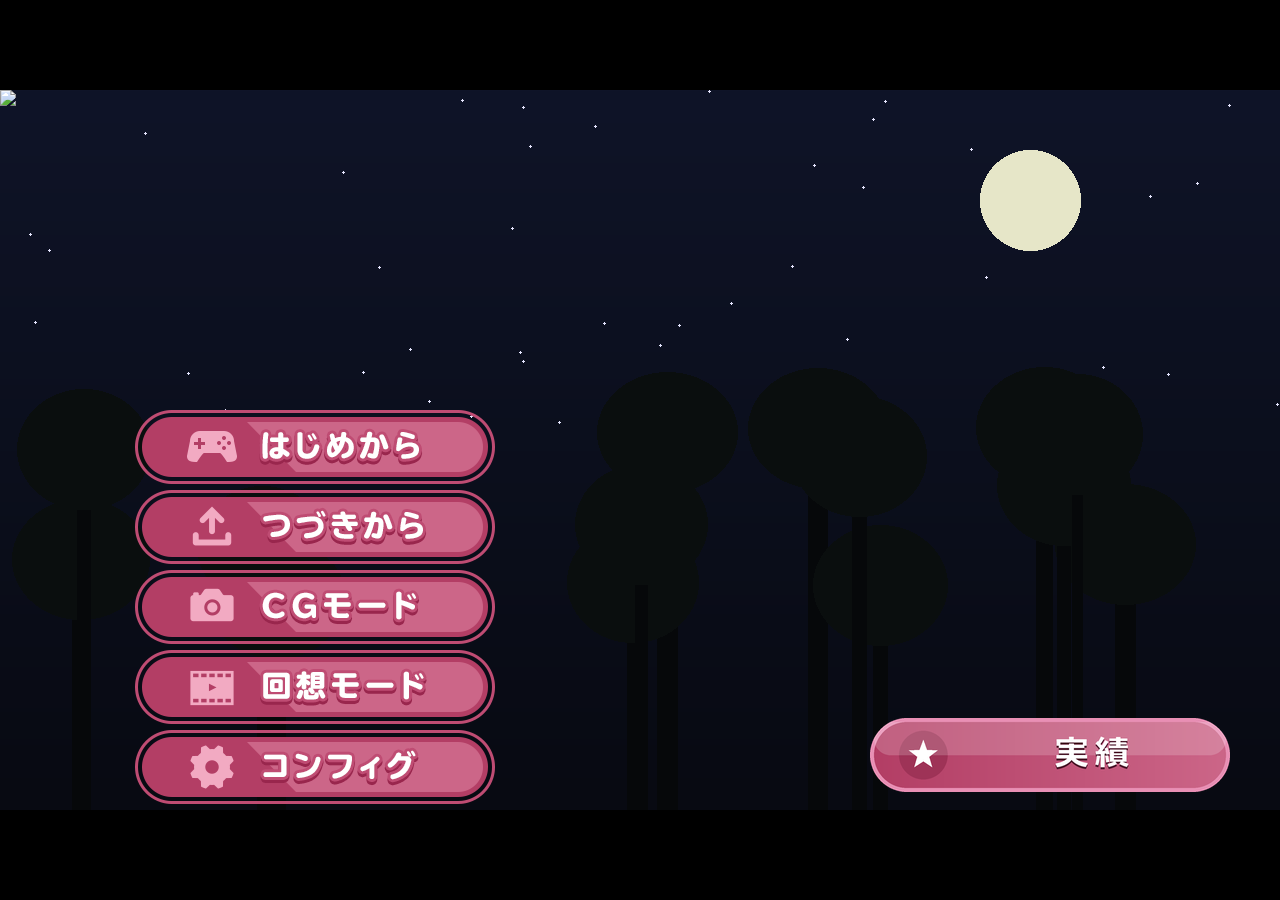
==== index.html @ 936637b5 "first commit" ====
<!DOCTYPE html>
<html>
    <head>
        <title>Loading TyranoScript</title>

        <meta http-equiv="Content-Type" content="text/html; charset=utf-8" />
        <meta name="viewport" content="width=device-width,initial-scale=1,user-scalable=no" />
        <meta name="robots" content="noindex,nofollow" />

        <link href="./tyrano/tyrano.css" rel="stylesheet" />
        <link href="./tyrano/libs/jquery-ui/jquery-ui.css" rel="stylesheet" />

        <!-- 独自スキン（ダークブルー・グラスモーフィズムUI。tyrano.cssの後に読み込んで上書き） -->
        <link href="./data/system/custom_skin.css" rel="stylesheet" />

        <!-- jQuery -->
        <script src="./tyrano/libs/jquery-3.6.0.min.js"></script>
        <script>
            try {
                window.jQuery = window.$ = require("./tyrano/libs/jquery-3.6.0.min.js");
            } catch (e) {}
            
            try{
                
                if(window.studio_api){
                    //Win Macなど パッケージング時 
                    window.studio_api = window.studio_api;
                    window.process = window.studio_api.ipcRenderer.sendSync("getProcess");
                }else if (window.opener.window.studio_api) {
                    //プレビューのとき
                    window.studio_api = window.opener.window.studio_api;
                    window.process = window.opener.window.studio_api.ipcRenderer.sendSync("getProcess");
                }
                
            }catch(e){
            
            }

        </script>

        <!-- jQuery Plugins -->
        <script src="./tyrano/libs/jquery-migrate-1.4.1.js"></script>
        <script src="./tyrano/libs/jquery-ui/jquery-ui.min.js"></script>
        <script src="./tyrano/libs/jquery.a3d.js"></script>
        <script src="./tyrano/libs/jsrender.min.js"></script>

        <!-- 廃止予定 alertify.js -->
        <link href="./tyrano/libs/alertify/alertify.core.css" rel="stylesheet" />
        <link href="./tyrano/libs/alertify/alertify.default.css" rel="stylesheet" />
        <script src="./tyrano/libs/alertify/alertify.min.js"></script>

        <!-- remodal -->
        <link href="./tyrano/libs/remodal/remodal.css" rel="stylesheet" />
        <link href="./tyrano/libs/remodal/remodal-default-theme.css" rel="stylesheet" />
        <script src="./tyrano/libs/remodal/remodal.js"></script>

        <!-- html2canvas -->
        <script src="./tyrano/libs/html2canvas.js"></script>

        <!-- KeyConfig.js -->
        <script src="./data/system/KeyConfig.js"></script>

        <!-- tyrano -->
        <script src="./tyrano/lang.js"></script>
        <script src="./tyrano/libs.js"></script>
        <script src="./tyrano/tyrano.js"></script>
        <script src="./tyrano/tyrano.base.js"></script>
        <script src="./tyrano/plugins/kag/kag.js"></script>
        <script src="./tyrano/plugins/kag/kag.event.js"></script>
        <script src="./tyrano/plugins/kag/kag.key_mouse.js"></script>
        <script src="./tyrano/plugins/kag/kag.layer.js"></script>
        <script src="./tyrano/plugins/kag/kag.menu.js"></script>
        <script src="./tyrano/plugins/kag/kag.parser.js"></script>
        <script src="./tyrano/plugins/kag/kag.rider.js"></script>
        <script src="./tyrano/plugins/kag/kag.studio_v6.js"></script>
        <script src="./tyrano/plugins/kag/kag.tag_audio.js"></script>
        <script src="./tyrano/plugins/kag/kag.tag_camera.js"></script>
        <script src="./tyrano/plugins/kag/kag.tag_ext.js"></script>
        <script src="./tyrano/plugins/kag/kag.tag_system.js"></script>
        <script src="./tyrano/plugins/kag/kag.tag_vchat.js"></script>
        <script src="./tyrano/plugins/kag/kag.tag_ar.js"></script>
        <script src="./tyrano/plugins/kag/kag.tag_three.js"></script>
        <script src="./tyrano/plugins/kag/kag.tag.js"></script>

        <!-- Others -->
        <link href="./tyrano/libs/textillate/assets/animate.css" rel="stylesheet" />
        <script src="./tyrano/libs/textillate/assets/jquery.lettering.js"></script>
        <script src="./tyrano/libs/textillate/jquery.textillate.js"></script>
        <script src="./tyrano/libs/jquery.touchSwipe.min.js"></script>
        <script src="./tyrano/libs/howler.js"></script>
        <script src="./tyrano/libs/jsQR.js"></script>
        <script src="./tyrano/libs/anime.min.js"></script>
        <script src="./tyrano/libs/lz-string.min.js"></script>

    </head>

    <body onselectstart="return false" onContextmenu="return false" ontouchmove="event.preventDefault()">
        <div id="tyrano_base" class="tyrano_base" style="overflow: hidden" unselectable="on" ondragstart="return false"></div>
        <div id="vchat_base" class="vchat_base" style="overflow: hidden" unselectable="on" ondragstart="return false"></div>

        <!--  First シナリオファイルに外部ファイルを利用したい場合は、こちらにシナリオファイルのURLを指定できます-->
        <!--
        <input type="hidden" id="first_scenario_file" value="http://test.com/tyrano/data/scenario/first.ks">
        -->

        <!-- コンフィグ調整をindex.htmlでもできる -->
        <!--
        <input type="hidden" tyrano="config" key="vchat" value="true" />
        <input type="hidden" tyrano="config" key="vchatMenuVisible" value="true" />
        -->

        <!-- モーダル用 -->
        <div class="remodal-bg"></div>
        <div
            class="remodal"
            data-remodal-id="modal"
            data-remodal-options="hashTracking:false,closeOnEscape:false,closeOnOutsideClick:false"
        >
            <h1 class="remodal_title"></h1>
            <p class="remodal_txt"></p>
            <br />
            <button data-remodal-action="cancel" id="remodal-cancel" class="remodal-cancel">Cancel</button>
            <button data-remodal-action="confirm" id="remodal-confirm" class="remodal-confirm">OK</button>
        </div>
        
        
        
        
    </body>
</html>
---- tyrano/tyrano.css ----
@import url("./css/reset.css");
@import url("./css/font.css");
@import url("./css/animate.css");
@import url("./css/glink.css");

/* レイヤ
--------------------------------------*/

html {
    touch-action: none;
    user-select: none;
}

body {
    background-color: black;
    -webkit-tap-highlight-color: transparent;
    overflow: hidden;
    touch-action: manipulation;
}

.tyrano_base {
    -moz-user-select: none;
    -webkit-user-select: none;
    -khtml-user-select: none;
    user-select: none;

    -webkit-text-size-adjust: none;

    /*Mac safari でtyrano_base の overfllow:hiddenが効かない対策*/
    -webkit-transform: translateZ(0);
    -webkit-mask-image: -webkit-radial-gradient(circle, white 100%, black 100%);

    top: 0;
    left: 0;
    right: 0;
    bottom: 0;
    margin: auto;
}

.layer {
    background-size: 100% 100%;
}

/* イベントレイヤ(ここをクリックしてゲームを進める) */
.layer_event_click {
    -webkit-tap-highlight-color: rgba(0, 0, 0, 0);
    background-color: rgba(0, 0, 0, 0);
}

/* 画面パーツ
--------------------------------------*/

/* メニューを開くボタン */
.button_menu {
    position: absolute;
    z-index: 99999;
    top: 20px;
    cursor: pointer;
}

/* クリック待ちグリフ */
.img_next {
    padding-left: 3px;
}

.chara_part_container {
    /* スタックコンテキストを生成 */
    transform: translateZ(0);
}

.plus_lighter_container img {
    mix-blend-mode: plus-lighter;
}

.tyrano_chara .chara_img {
    position: absolute;
}

/* [edit]タグで出す<input>要素 */
/*
.text_box {
}
*/

/*ダイアログボックス*/
#alertify {
    z-index: 9999999;
}

/* 汎用クラス
--------------------------------------*/

/* 左右反転 */
.reflect {
    -webkit-transform: scaleX(-1);
    -moz-transform: scaleX(-1);
    -ms-transform: scaleX(-1);
    -o-transform: scaleX(-1);
    transform: scaleX(-1);
    filter: FlipH;
}

/* 透明化 */
.hidden {
    visibility: hidden !important;
    opacity: 0 !important;
}

/* 新しいスタックコンテキストを作成 */
.z-0 {
    -webkit-transform: translateZ(0);
    transform: translateZ(0);
}

/* [filter] で付与, [free_filter] で除去 */
/*
.tyrano_filter_effect {
    -webkit-transform: translateZ(0);
    transform: translateZ(0);
}
*/

/* 縦書き
--------------------------------------*/

.vertical_text {
    font-family: "@ＭＳ 明朝";
    writing-mode: tb-rl;
    writing-mode: vertical-rl;
    -webkit-writing-mode: vertical-rl;
    float: right;
    height: 100%;
}

/* メニュー
--------------------------------------*/

.layer_menu {
    display: none;
    font-size: 1.3em;
    font-weight: bold;
    position: absolute;
    width: 100%;
    height: 100%;
}

.menu_item {
    position: relative;
    margin-top: 2%;
    text-align: center;
}

.menu_item img {
    cursor: pointer;
}

/* スクロールボタン */
.button_smart {
    cursor: pointer;
    position: absolute;
}

/* ラベル */
.img_label {
    position: absolute;
    left: 0px;
    top: 0px;
}

/* 背景 */
.img_bg_base {
    z-index: -1;
    left: 0;
    top: 0;
    width: 100%;
    height: 100%;
    position: absolute;
}

/* バックログ画面
--------------------------------------*/

.log_body {
    width: 1000px;
    height: 450px;
    margin: 50px 0 0 0;
    padding: 20px;
    border: 1px solid #798993;
    border-radius: 0;
    color: #798993;
    background: rgba(251, 250, 249, 0.5);
    font-weight: normal;
    text-align: left;
    line-height: 1.6em;
    overflow-y: scroll;
    -webkit-overflow-scrolling: touch;
    -webkit-transform: translateZ(0);
    transform: translateZ(0);
}

/* スクロールバー */
.log_body::-webkit-scrollbar {
    width: 12px;
}

.log_body::-webkit-scrollbar-thumb {
    border-radius: 0;
    background: #0f60ea;
}

.log_body::-webkit-scrollbar-track {
    background: none;
}

.display_menu .button:first-child {
    margin-top: 0;
}

.display_menu {
    overflow: visible;
    padding: 0;
    z-index: 10000;
    width: 100%;
    height: 100%;
    position: absolute;
    display: block;
}

/* セーブ・ロード画面
--------------------------------------*/

/* セーブデータリスト全体 */
.area_save_list {
    display: block;
    width: 1100px;
    height: 520px;
    margin: 30px 0 0 0;
    overflow-y: scroll;
    -webkit-overflow-scrolling: touch;
    -webkit-transform: translateZ(0);
    transform: translateZ(0);
}

/* スクロールバー */
.area_save_list::-webkit-scrollbar {
    width: 12px;
}

.area_save_list::-webkit-scrollbar-thumb {
    border-radius: 0;
    background: #0f60ea;
}

.area_save_list::-webkit-scrollbar-track {
    border-radius: 0;
    background: rgba(255, 255, 255, 0.5);
}

/* セーブデータリスト全体 */
.save_list {
    display: table;
    table-layout: fixed;
    width: 1010px;
    height: 120px;
    margin: 0;
    padding: 0;
    font-size: 18px;
    font-weight: normal;
    border: none;
    border-collapse: separate;
    border-spacing: 0 10px;
    box-sizing: border-box;
}

/* セーブデータ */
.save_list_item {
    display: table-row;
    width: 1000px;
    height: 120px;
    margin: 0;
    padding: 0;
    border: none;
    cursor: pointer;
}

.save_list_item:hover {
    background-color: rgba(153, 219, 255, 0.5);
}

/* セーブデータのサムネイル */
.save_list_item_thumb {
    display: table-cell;
    width: 190px;
    height: 120px;
    margin: 0;
    padding: 0;
    background-color: rgba(255, 255, 255, 0.3);
    background-image: url("images/system/saveslot.png");
    background-repeat: repeat-y;
    background-position: left top;
    box-sizing: border-box;
}

/* セーブデータのサムネイル画像 */
.save_list_item_thumb img {
    width: 160px;
    height: 90px;
    margin: 15px 3px 0 0;
    padding: 0;
    border-radius: 0;
}

/* セーブデータのテキスト */
.save_list_item_area {
    display: table-cell;
    width: 810px;
    height: 120px;
    padding: 15px 10px 0 0;
    border: none;
    border-radius: 0;
    background-color: rgba(255, 255, 255, 0.3);
    background-image: url("images/system/saveslot.png");
    background-repeat: repeat-y;
    background-position: right top;
    text-align: left;
    vertical-align: top;
    box-sizing: border-box;
}

/* セーブデータの日付 */
.save_list_item_date {
    display: block;
    margin: 0;
    padding: 0 0 0 20px;
    line-height: 1;
    color: #02abe6;
    font-weight: bold;
    box-sizing: border-box;
}

/* セーブデータのテキスト */
.save_list_item_text {
    display: block;
    height: 70px;
    margin: 0;
    padding: 5px 0 0 20px;
    line-height: 1.3;
    color: #666;
    overflow: hidden;
    box-sizing: border-box;
}

/* VChat
--------------------------------------*/

/* 全体のスタイル */
.vchat {
    margin-top: 25px;
}

/* 名前欄 */
.vchat-name {
    margin-top: 20px;
    font-family: Quicksand, 游ゴシック体, "Yu Gothic", YuGothic, "ヒラギノ角ゴシック Pro", "Hiragino Kaku Gothic Pro", メイリオ, Meiryo,
        Osaka, "ＭＳ Ｐゴシック", "MS PGothic", sans-serif;
}

/* 吹き出し */
.vchat_base {
    width: 100%;
    height: 100px;
    background-color: red;
    position: relative;
    display: none;
    overflow: scroll;
}

/* 吹き出しテキスト */
.vchat-text {
    -webkit-text-size-adjust: none;
    position: relative;
    margin-left: 10px;
    padding: 10px;
    border-radius: 10px;
    margin-right: 12%;
    box-shadow: 0px 3px 3px -3px rgba(0, 0, 0, 0.6);
    -webkit-box-shadow: 0px 3px 3px -3px rgba(0, 0, 0, 0.6);
    -moz-box-shadow: 0px 3px 3px -3px rgba(0, 0, 0, 0.6);
    font-size: "xx-large";

    word-break: keep-all;
    line-break: strict;
    word-wrap: break-word;
    overflow-wrap: break-word;
    -webkit-touch-callout: none;
    -webkit-user-select: none;
    user-select: none;
    font-family: Quicksand, 游ゴシック体, "Yu Gothic", YuGothic, "ヒラギノ角ゴシック Pro", "Hiragino Kaku Gothic Pro", メイリオ, Meiryo,
        Osaka, "ＭＳ Ｐゴシック", "MS PGothic", sans-serif;
    /*float: left;*/
}

.ribbon20-wrapper {
    display: block;
    position: relative;
    margin: 0 auto;
    padding: 20px 0;
    width: 300px;
    background: #f1f1f1;
}

.ribbon20 {
    display: inline-block;
    position: absolute;
    left: 0;
    top: 5px;
    box-sizing: border-box;
    padding: 0 12px;
    margin: 0;
    height: 24px;
    line-height: 24px;
    font-size: 14px;
    letter-spacing: 0.1em;
    color: white;
    background: #70c7ff;
    box-shadow: 0 2px 2px rgba(0, 0, 0, 0.12);
}

.ribbon20:before {
    position: absolute;
    content: "";
    top: 0;
    left: -7px;
    border: none;
    height: 24px;
    width: 7px;
    background: inherit;
    border-radius: 5px 0 0 5px;
}

/* 回り込み解除 */
.vchat:after,
.vchat:before {
    clear: both;
    content: "";
    display: block;
}

/* カギカッコフロート
--------------------------------------*/

.message_inner > p > span {
    position: relative;
}

/* text-stroke による縁取り
--------------------------------------*/

/* ★縁取りテキスト1文字を構成する要素ツリー
/* span.char.text-stroke
/*   span.dummy あ  … ダミー。透明。absolute。レンダリング領域を広げる役割。
/*   span.stroke あ … 縁取り。absolute。複数個でありうる。
/*   span.text あ   … テキスト本体。absolute。
/*   span.dummy あ  … ダミー。透明。relative。縁取りとテキスト本体が absolute なせいで widht, height を構成しないので
/*                    かわりにこれで width, height を構成する。*/
p .char.text-stroke {
    opacity: 1;
    display: inline-block;
    position: relative;
    z-index: auto;
    /* z-index に auto でも 0 でもない値がセットされている場合は
    /* 新しいスタックコンテキストが作成されるため、重なり順の違いが出る仕様がある
    /* ここに z-index: 10; を指定すると縁取り部分がひとつ前の文字にかぶさるようになる
    /* http://honttoni.blog74.fc2.com/blog-entry-340.html */
    /*
    z-index: 10;
    /**/
}

p .char.text-stroke.visible .entity {
    opacity: 1;
}

p .char.text-stroke span {
    margin: 0;
    padding: 0;
    position: absolute;
    display: inline-block;
    opacity: 0;
}

p .char.text-stroke .stroke {
    z-index: 100;
    transform: translateZ(0);
}

p .char.text-stroke .fill {
    z-index: 1000;
    transform: translateZ(0);
    height: 100%;
}

/* text-shadow による個別縁取り
--------------------------------------*/

/* ★縁取りテキスト1文字を構成する要素ツリー
/* span.char.text-shadow
/*   span.stroke あ … 縁取り。absolute。複数個でありうる。
/*   span.text あ   … テキスト本体。absolute。
/*   span.dummy あ  … ダミー。透明。relative。縁取りとテキスト本体が absolute なせいで widht, height を構成しないので
/*                    かわりにこれで width, height を構成する。*/
p .char.text-shadow {
    opacity: 1;
    display: inline-block;
    position: relative;
    z-index: auto;
}

p .char.text-shadow.visible .entity {
    opacity: 1;
}

p .char.text-shadow span {
    margin: 0;
    padding: 0;
    position: absolute;
    display: inline-block;
    opacity: 0;
}

p .char.text-shadow .stroke {
    z-index: auto;
    transform: translateZ(0);
}

p .char.text-shadow .fill {
    z-index: 1000;
    transform: translateZ(0);
    height: 100%;
}

/* クリック待ちグリフのカスタマイズ
--------------------------------------*/

div.img_next {
    padding: 0;
    margin-left: 3px;
    display: inline-block;
    vertical-align: baseline;
}

/*------ 図形 ------*/

/* 三角 */
.img_next_v_triangle {
    width: 20px;
    height: 20px;
    display: inline-block;
    background: white;
    clip-path: polygon(0 20%, 100% 20%, 50% 100%);
}
.img_next_triangle {
    width: 20px;
    height: 20px;
    display: inline-block;
    background: white;
    clip-path: polygon(50% 20%, 100% 100%, 0% 100%);
}

/* 丸 */
.img_next_circle {
    width: 15px;
    height: 15px;
    border-radius: 50%;
    display: inline-block;
    background: white;
    background: rgb(206, 231, 245);
}

/* 四角 */
.img_next_rectangle {
    width: 20px;
    height: 20px;
    display: inline-block;
    background: white;
}

/* ひし型 */
.img_next_diamond {
    width: 20px;
    height: 20px;
    display: inline-block;
    background: white;
    clip-path: polygon(50% 0%, 100% 50%, 50% 100%, 0% 50%);
}

/* 星 */
.img_next_star {
    width: 20px;
    height: 20px;
    display: inline-block;
    background: white;
    clip-path: polygon(50% 5%, 61% 40%, 98% 40%, 68% 62%, 79% 96%, 50% 75%, 21% 96%, 32% 62%, 2% 40%, 39% 40%);
}

/*------ アニメーション設定 ------*/

/* 瞬間的な点滅 */
.img_next_flash_momentary {
    animation-name: img_next_flash_momentary;
    animation-delay: 1000ms;
    animation-duration: 1800ms;
    animation-iteration-count: infinite;
    animation-timing-function: steps(1);
    opacity: 0;
}

@keyframes img_next_flash_momentary {
    from {
        opacity: 1;
    }
    50% {
        opacity: 0;
    }
}

/* 滑らかな点滅 */
.img_next_flash {
    animation-name: img_next_flash;
    animation-duration: 1800ms;
    animation-iteration-count: infinite;
    animation-timing-function: linear;
    opacity: 0;
}

@keyframes img_next_flash {
    from {
        opacity: 0;
    }
    50% {
        opacity: 1;
    }
    to {
        opacity: 0;
    }
}

/* 回転 */
.img_next_rotate_bounce {
    animation-name: img_next_rotate_bounce;
    animation-duration: 3200ms;
    animation-iteration-count: infinite;
    animation-timing-function: linear;
}

@keyframes img_next_rotate_bounce {
    from {
        transform: translateY(0px) rotateZ(0deg) scale(1);
    }
    12.5% {
        transform: translateY(-4px) rotateZ(45deg) scale(0.8);
    }
    25% {
        transform: translateY(0px) rotateZ(90deg) scale(1);
    }
    37.5% {
        transform: translateY(-4px) rotateZ(135deg) scale(0.8);
    }
    50% {
        transform: translateY(0px) rotateZ(180deg) scale(1);
    }
    62.5% {
        transform: translateY(-4px) rotateZ(225deg) scale(0.8);
    }
    75% {
        transform: translateY(0px) rotateZ(270deg) scale(1);
    }
    87.5% {
        transform: translateY(-4px) rotateZ(315deg) scale(0.8);
    }
    to {
        transform: translateY(0px) rotateZ(360deg) scale(1);
    }
}

/* Y軸を中心にスピン */
.img_next_spin_y {
    animation-name: img_next_spin_y;
    animation-duration: 3200ms;
    animation-iteration-count: infinite;
    animation-timing-function: linear;
}

@keyframes img_next_spin_y {
    from {
        transform: rotateY(0deg);
    }
    50% {
        transform: rotateY(180deg);
    }
    to {
        transform: rotateY(360deg);
    }
}

/* Y軸を中心にスピン */
.img_next_spin_x {
    animation-name: img_next_spin_x;
    animation-duration: 3200ms;
    animation-iteration-count: infinite;
    animation-timing-function: linear;
}

@keyframes img_next_spin_x {
    from {
        transform: rotateX(0deg);
    }
    50% {
        transform: rotateX(180deg);
    }
    to {
        transform: rotateX(360deg);
    }
}

/* Z軸を中心にスピン */
.img_next_spin_z {
    animation-name: img_next_spin_z;
    animation-duration: 3200ms;
    animation-iteration-count: infinite;
    animation-timing-function: linear;
}

@keyframes img_next_spin_z {
    from {
        transform: rotateZ(0deg);
    }
    50% {
        transform: rotateZ(180deg);
    }
    to {
        transform: rotateZ(360deg);
    }
}

/* シンプルなバウンド */
.img_next_bounce {
    animation-name: img_next_bounce;
    animation-duration: 500ms;
    animation-iteration-count: infinite;
    animation-timing-function: cubic-bezier(0, 0, 0.4, 1);
    animation-direction: alternate;
}

@keyframes img_next_bounce {
    from {
        transform: translateY(0px);
    }
    100% {
        transform: translateY(-12px);
    }
}

/* たわむバウンド */
.img_next_soft_bounce {
    animation-name: img_next_soft_bounce;
    animation-duration: 500ms;
    animation-iteration-count: infinite;
    animation-timing-function: cubic-bezier(0, 0, 0.4, 1);
    animation-direction: alternate;
}

@keyframes img_next_soft_bounce {
    from {
        transform: translateY(0px) scaleY(0.8) scaleX(1.2);
    }
    25% {
        transform: translateY(-2px) scaleY(1) scaleX(1);
    }
    100% {
        transform: translateY(-12px);
    }
}

/* 拡縮 */
.img_next_zoom {
    animation-name: img_next_zoom;
    animation-duration: 500ms;
    animation-iteration-count: infinite;
    animation-timing-function: linear;
    animation-direction: alternate;
}

@keyframes img_next_zoom {
    from {
        transform: scale(1);
    }
    100% {
        transform: scale(1.2);
    }
}

/* クリックエフェクト
--------------------------------------*/

.tyrano_click_effect {
    display: none;
    position: absolute;
    left: 0;
    top: 0;
    width: 100px;
    height: 100px;
    border-radius: 50%;
    background-color: white;
    animation-name: tyrano_click_effect;
    animation-duration: 300ms;
    animation-iteration-count: 1;
    animation-timing-function: linear;
    animation-fill-mode: forwards;
    transform-origin: center center;
    transform: translate(-50%, -50%) scale(1);
    pointer-events: none;
    mix-blend-mode: overlay;
}

@keyframes tyrano_click_effect {
    from {
        transform: translate(-50%, -50%) scale(1);
    }
    100% {
        transform: translate(-50%, -50%) scale(1.2);
        opacity: 0;
    }
}

/* フォーカス
--------------------------------------*/

/* デフォルトのフォーカススタイルはオフにしておく
 * (ただのマウスダウンでフォーカスが一瞬当たったケースでアウトラインが出ないように) */
[data-event-tag="button"]:focus,
[data-event-tag="link"]:focus,
[data-event-tag="glink"]:focus {
    outline: none;
}

/* キーボードによってフォーカスが当たったとき */
:focus.focus {
    outline-offset: 0px;
    outline-style: none;
    outline-width: 0px;
    outline-color: transparent;
}

/* 仮想マウスカーソル
--------------------------------------*/

/* 仮想マウスカーソル */
#vmouse {
    margin-left: 0px;
    margin-top: 0px;
    transform-origin: left top;
    position: fixed;
    display: block;
    left: 0;
    top: 0;
    z-index: 9999999999;
    pointer-events: none;
    background-repeat: no-repeat;
    background-position: left top;
    transition: transform 50ms linear, opacity 100ms linear;
    opacity: 0;
    user-select: none;
}

/* 仮想マウスカーソルが表示されているとき
 * 本当のマウスカーソルは非表示にする */
html.vmouse-displayed,
html.vmouse-displayed * {
    cursor: none !important;
}

/* remodal のカスタマイズ
--------------------------------------*/

/* ボタン */
#remodal-confirm,
#remodal-cancel {
    cursor: pointer;
    -moz-user-select: none;
    user-select: none;
    -webkit-user-drag: none;
    margin: 0 2px;
}

/* ボタン(画像) */
img#remodal-confirm,
img#remodal-cancel {
    display: inline-block;
}

/* メッセージボックス */
/*
[data-remodal-id="modal"] {
}
*/

/* 背景となるアウター要素 */
.remodal-wrapper .remodal-base,
.remodal-wrapper .remodal-base .remodal-image,
.remodal-wrapper .remodal-boxbase {
    display: block;
    position: fixed;
    top: 0;
    left: 0;
    width: 100%;
    height: 100%;
    z-index: -1;
    background-image: none;
    background-color: transparent;
    background-repeat: no-repeat;
    background-size: auto;
    background-position: center;
    opacity: 1;
    pointer-events: none;
}

/* メッセージボックスのテキスト */
.remodal-wrapper .remodal_title,
.remodal-wrapper .remodal_txt {
    pointer-events: auto;
    user-select: auto;
    cursor: auto;
}

/*-- キーフレアニメ --*/
.remodal-is-opening .remodal-base,
.remodal-is-closing .remodal-base {
    -webkit-animation-duration: 0.3s;
    animation-duration: 0.3s;
    -webkit-animation-fill-mode: forwards;
    animation-fill-mode: forwards;
}

.remodal-is-opening .remodal-base {
    -webkit-animation-name: remodal-overlay-opening-keyframes;
    animation-name: remodal-overlay-opening-keyframes;
}

.remodal-is-closing .remodal-base {
    -webkit-animation-name: remodal-overlay-closing-keyframes;
    animation-name: remodal-overlay-closing-keyframes;
}

/* スキップ開始時・終了時などに画面中央に出すエフェクト
--------------------------------------*/

.mode_effect {
    position: absolute;
    top: 0;
    left: 0;
    right: 0;
    bottom: 0;
    margin: auto;
    display: block;
    pointer-events: none;
    justify-content: center;
    align-items: center;
    display: flex;
    transform-origin: center center;
    animation: mode_effect 800ms linear forwards;
    z-index: 9999999999;
}

.mode_effect_default {
    background: rgba(0, 0, 0, 1);
    border-radius: 50%;
    font-size: 10px;
    width: 15em;
    height: 15em;
}

.mode_effect_default.stop > div:first-child,
.mode_effect_default.stop > div:last-child,
.mode_effect_default.auto > div:last-child,
.mode_effect_default.skip > div:first-child,
.mode_effect_default.skip > div:last-child {
    content: "";
    position: absolute;
    top: 0;
    left: 0;
    right: 0;
    bottom: 0;
    margin: auto;
    display: block;
    pointer-events: none;
    background: transparent;
    width: 7em;
    height: 7em;
    box-sizing: border-box;
    border-bottom: 3.5em solid transparent;
    border-left: 3.5em solid white;
    border-right: 3.5em solid transparent;
    border-top: 3.5em solid transparent;
}

.mode_effect_default.skip > div:first-child,
.mode_effect_default.skip > div:last-child {
    transform: translateX(0.6em);
}

.mode_effect_default.skip > div:last-child {
    left: 7em;
}

.mode_effect_default.auto > div:first-child {
    display: none;
}
.mode_effect_default.auto > div:last-child {
    border-bottom: 3.5em solid transparent;
    border-left: 5.7em solid white;
    border-right: 5.7em solid transparent;
    border-top: 3.5em solid transparent;
    left: 5.4em;
}

.mode_effect_default.stop > div:first-child,
.mode_effect_default.stop > div:last-child {
    position: relative;
    left: 0;
    border: none;
    width: 40%;
    height: 40%;
    border-right: 1.8em solid white;
}

.mode_effect_default.stop > div:last-child {
    border-right: none;
    border-left: 1.8em solid white;
}

@keyframes mode_effect {
    from {
        transform: scale(1);
        opacity: 0.4;
    }
    to {
        transform: scale(1.2);
        opacity: 0;
    }
}

/* ローディングの通知を画面端に出す
--------------------------------------*/

.tyrano-loading {
    position: absolute;
    left: 0;
    top: 0;
    display: inline-flex;
    box-sizing: border-box;
    font-size: 25px;
    align-items: center;
    margin: 0.7em;
    pointer-events: none;
    font-weight: bold;
    z-index: 9999999999;
    filter: drop-shadow(0 0 0.2em black);
}

.tyrano-loading .icon {
    box-sizing: border-box;
    width: 1.5em;
    height: 1.5em;
    border-radius: 100%;
    border: 0.2em solid rgba(255, 255, 255, 0.2);
    border-top-color: #fff;
    animation: tyrano-loading-spin 1s infinite linear;
}

.tyrano-loading .message {
    margin-left: 0.7em;
    color: white;
    line-height: 100%;
}

.tyrano-loading .message::after {
    content: " ";
    animation: dot-animation 2s steps(4) infinite;
    animation-duration: inherit;
    position: absolute;
}

@keyframes dot-animation {
    0% {
        content: "";
    }
    25% {
        content: ".";
    }
    50% {
        content: "..";
    }
    75% {
        content: "...";
    }
}

@keyframes tyrano-loading-spin {
    100% {
        transform: rotate(360deg);
    }
}


#three-cursor{
    
    position: fixed;

    /*丸の大きさと色の指定*/
    background: #fff;
    border-radius:10px;
    width: 20px;
    height: 20px;
    margin: -10px 0 0 -10px;/*真ん中にくるようにマイナスマージンで調整*/

    z-index: 2;/*一番手前に来るように*/
    pointer-events: none;/*クリックできなくなるのを防ぐため。noneで対応*/
    opacity: 1;
}
---- data/system/custom_skin.css ----
/*
 * testpro 独自スキン
 * 旧 ts-engine (_old_tenjinya/ts-engine/src/styles.css) の
 * ダークブルー・グラスモーフィズム調UIをTyranoScript側に移植したもの。
 * tyrano/tyrano.css の後に読み込む前提（index.htmlで指定）。
 */

:root {
    --tp-accent: #6aa9ff;
    --tp-panel-bg: linear-gradient(180deg, rgba(10, 14, 22, 0.78), rgba(10, 14, 22, 0.92));
    --tp-panel-border: rgba(120, 160, 220, 0.4);
}

/* メッセージウィンドウ（scene1.ksの message0 レイヤー） */
.message_outer {
    background: var(--tp-panel-bg) !important;
    background-image: none !important;
    border: 1px solid var(--tp-panel-border) !important;
    border-radius: 14px !important;
    box-shadow: 0 4px 24px rgba(0, 0, 0, 0.4);
}

.message_inner {
    color: #fff;
    text-shadow: 0 2px 6px rgba(0, 0, 0, 0.7);
}

/* 選択肢ボタン（[glink]） */
.glink_button {
    background: rgba(20, 30, 48, 0.86) !important;
    border: 1px solid rgba(120, 160, 220, 0.55) !important;
    border-radius: 10px !important;
    color: #fff !important;
    box-shadow: none !important;
    text-shadow: 0 2px 6px rgba(0, 0, 0, 0.7);
    transition: transform 0.12s ease, background 0.12s ease;
}

.glink_button:hover {
    background: rgba(40, 60, 96, 0.95) !important;
    transform: translateY(-2px);
}
---- tyrano/libs/alertify/alertify.core.css ----
.alertify,
.alertify-show,
.alertify-log {
	-webkit-transition: all 500ms cubic-bezier(0.175, 0.885, 0.320, 1.275);
	   -moz-transition: all 500ms cubic-bezier(0.175, 0.885, 0.320, 1.275);
	    -ms-transition: all 500ms cubic-bezier(0.175, 0.885, 0.320, 1.275);
	     -o-transition: all 500ms cubic-bezier(0.175, 0.885, 0.320, 1.275);
	        transition: all 500ms cubic-bezier(0.175, 0.885, 0.320, 1.275); /* easeOutBack */
}
.alertify-hide {
	-webkit-transition: all 250ms cubic-bezier(0.600, -0.280, 0.735, 0.045);
	   -moz-transition: all 250ms cubic-bezier(0.600, -0.280, 0.735, 0.045);
	    -ms-transition: all 250ms cubic-bezier(0.600, -0.280, 0.735, 0.045);
	     -o-transition: all 250ms cubic-bezier(0.600, -0.280, 0.735, 0.045);
	        transition: all 250ms cubic-bezier(0.600, -0.280, 0.735, 0.045); /* easeInBack */
}
.alertify-log-hide {
	-webkit-transition: all 500ms cubic-bezier(0.600, -0.280, 0.735, 0.045);
	   -moz-transition: all 500ms cubic-bezier(0.600, -0.280, 0.735, 0.045);
	    -ms-transition: all 500ms cubic-bezier(0.600, -0.280, 0.735, 0.045);
	     -o-transition: all 500ms cubic-bezier(0.600, -0.280, 0.735, 0.045);
	        transition: all 500ms cubic-bezier(0.600, -0.280, 0.735, 0.045); /* easeInBack */
}
.alertify-cover {
	position: fixed; z-index: 99999;
	top: 0; right: 0; bottom: 0; left: 0;
	background-color:white;
	filter:alpha(opacity=0);
	opacity:0;
}
	.alertify-cover-hidden {
		display: none;
	}
.alertify {
	position: fixed; z-index: 99999;
	top: 50px; left: 50%;
	width: 550px;
	margin-left: -275px;
	opacity: 1;
}
	.alertify-hidden {
		-webkit-transform: translate(0,-150px);
		   -moz-transform: translate(0,-150px);
		    -ms-transform: translate(0,-150px);
		     -o-transform: translate(0,-150px);
		        transform: translate(0,-150px);
		opacity: 0;
		display: none;
	}
	/* overwrite display: none; for everything except IE6-8 */
	:root *> .alertify-hidden {
		display: block;
		visibility: hidden;
	}
.alertify-logs {
	position: fixed;
	z-index: 5000;
	bottom: 10px;
	right: 10px;
	width: 300px;
}
.alertify-logs-hidden {
	display: none;
}
	.alertify-log {
		display: block;
		margin-top: 10px;
		position: relative;
		right: -300px;
		opacity: 0;
	}
	.alertify-log-show {
		right: 0;
		opacity: 1;
	}
	.alertify-log-hide {
		-webkit-transform: translate(300px, 0);
		   -moz-transform: translate(300px, 0);
		    -ms-transform: translate(300px, 0);
		     -o-transform: translate(300px, 0);
		        transform: translate(300px, 0);
		opacity: 0;
	}
	.alertify-dialog {
		padding: 25px;
	}
		.alertify-resetFocus {
			border: 0;
			clip: rect(0 0 0 0);
			height: 1px;
			margin: -1px;
			overflow: hidden;
			padding: 0;
			position: absolute;
			width: 1px;
		}
		.alertify-inner {
			text-align: center;
		}
		.alertify-text {
			margin-bottom: 15px;
			width: 100%;
			-webkit-box-sizing: border-box;
			   -moz-box-sizing: border-box;
			        box-sizing: border-box;
			font-size: 100%;
		}
		.alertify-buttons {
		}
			.alertify-button,
			.alertify-button:hover,
			.alertify-button:active,
			.alertify-button:visited {
				background: none;
				text-decoration: none;
				border: none;
				/* line-height and font-size for input button */
				line-height: 1.5;
				font-size: 100%;
				display: inline-block;
				cursor: pointer;
				margin-left: 5px;
			}

@media only screen and (max-width: 680px) {
	.alertify,
	.alertify-logs {
		width: 90%;
		-webkit-box-sizing: border-box;
		   -moz-box-sizing: border-box;
		        box-sizing: border-box;
	}
	.alertify {
		left: 5%;
		margin: 0;
	}
}
---- tyrano/libs/alertify/alertify.default.css ----
/**
 * Default Look and Feel
 */
.alertify,
.alertify-log {
	font-family: sans-serif;
}
.alertify {
	background: #FFF;
	border: 10px solid #333; /* browsers that don't support rgba */
	border: 10px solid rgba(0,0,0,.7);
	border-radius: 8px;
	box-shadow: 0 3px 3px rgba(0,0,0,.3);
	-webkit-background-clip: padding;     /* Safari 4? Chrome 6? */
	   -moz-background-clip: padding;     /* Firefox 3.6 */
	        background-clip: padding-box; /* Firefox 4, Safari 5, Opera 10, IE 9 */
}
	.alertify-text {
		border: 1px solid #CCC;
		padding: 10px;
		border-radius: 4px;
	}
	.alertify-button {
		border-radius: 4px;
		color: #FFF;
		font-weight: bold;
		padding: 6px 15px;
		text-decoration: none;
		text-shadow: 1px 1px 0 rgba(0,0,0,.5);
		box-shadow: inset 0 1px 0 0 rgba(255,255,255,.5);
		background-image: -webkit-linear-gradient(top, rgba(255,255,255,.3), rgba(255,255,255,0));
		background-image:    -moz-linear-gradient(top, rgba(255,255,255,.3), rgba(255,255,255,0));
		background-image:     -ms-linear-gradient(top, rgba(255,255,255,.3), rgba(255,255,255,0));
		background-image:      -o-linear-gradient(top, rgba(255,255,255,.3), rgba(255,255,255,0));
		background-image:         linear-gradient(top, rgba(255,255,255,.3), rgba(255,255,255,0));
	}
	.alertify-button:hover,
	.alertify-button:focus {
		outline: none;
		background-image: -webkit-linear-gradient(top, rgba(0,0,0,.1), rgba(0,0,0,0));
		background-image:    -moz-linear-gradient(top, rgba(0,0,0,.1), rgba(0,0,0,0));
		background-image:     -ms-linear-gradient(top, rgba(0,0,0,.1), rgba(0,0,0,0));
		background-image:      -o-linear-gradient(top, rgba(0,0,0,.1), rgba(0,0,0,0));
		background-image:         linear-gradient(top, rgba(0,0,0,.1), rgba(0,0,0,0));
	}
	.alertify-button:focus {
		box-shadow: 0 0 15px #2B72D5;
	}
	.alertify-button:active {
		position: relative;
		box-shadow: inset 0 2px 4px rgba(0,0,0,.15), 0 1px 2px rgba(0,0,0,.05);
	}
		.alertify-button-cancel,
		.alertify-button-cancel:hover,
		.alertify-button-cancel:focus {
			background-color: #FE1A00;
			border: 1px solid #D83526;
		}
		.alertify-button-ok,
		.alertify-button-ok:hover,
		.alertify-button-ok:focus {
			background-color: #5CB811;
			border: 1px solid #3B7808;
		}

.alertify-log {
	background: #1F1F1F;
	background: rgba(0,0,0,.9);
	padding: 15px;
	border-radius: 4px;
	color: #FFF;
	text-shadow: -1px -1px 0 rgba(0,0,0,.5);
}
	.alertify-log-error {
		background: #FE1A00;
		background: rgba(254,26,0,.9);
	}
	.alertify-log-success {
		background: #5CB811;
		background: rgba(92,184,17,.9);
	}
---- tyrano/libs/remodal/remodal.css ----
/*
 *  Remodal - v1.1.1
 *  Responsive, lightweight, fast, synchronized with CSS animations, fully customizable modal window plugin with declarative configuration and hash tracking.
 *  http://vodkabears.github.io/remodal/
 *
 *  Made by Ilya Makarov
 *  Under MIT License
 */

/* ==========================================================================
   Remodal's necessary styles
   ========================================================================== */

/* Hide scroll bar */

html.remodal-is-locked {

/* overflow: hidden; */

  -ms-touch-action: none;
  touch-action: none;
}

/* Anti FOUC */

.remodal,
[data-remodal-id] {
  display: none;
}

/* Necessary styles of the overlay */

.remodal-overlay {
  position: fixed;
  z-index: 9999999;
  top: -5000px;
  right: -5000px;
  bottom: -5000px;
  left: -5000px;

  display: none;
}

/* Necessary styles of the wrapper */

.remodal-wrapper {
  position: fixed;
  z-index: 100000000;
  top: 0;
  right: 0;
  bottom: 0;
  left: 0;

  display: none;
  overflow: auto;

  text-align: center;

  -webkit-overflow-scrolling: touch;
}

.remodal-wrapper:after {
  display: inline-block;

  height: 100%;
  margin-left: -0.05em;

  content: "";
}

/* Fix iPad, iPhone glitches */

.remodal-overlay,
.remodal-wrapper {
  -webkit-backface-visibility: hidden;
  backface-visibility: hidden;
}

/* Necessary styles of the modal dialog */

.remodal {
  position: relative;

  outline: none;

  -webkit-text-size-adjust: 100%;
  -ms-text-size-adjust: 100%;
  text-size-adjust: 100%;
}

.remodal-is-initialized {
  /* Disable Anti-FOUC */
  display: inline-block;
}
---- tyrano/libs/remodal/remodal-default-theme.css ----
/*
 *  Remodal - v1.1.1
 *  Responsive, lightweight, fast, synchronized with CSS animations, fully customizable modal window plugin with declarative configuration and hash tracking.
 *  http://vodkabears.github.io/remodal/
 *
 *  Made by Ilya Makarov
 *  Under MIT License
 */

/* ==========================================================================
   Remodal's default mobile first theme
   ========================================================================== */

/* Default theme styles for the background */

.remodal-bg.remodal-is-opening,
.remodal-bg.remodal-is-opened {
  -webkit-filter: blur(3px);
  filter: blur(3px);
}

/* Default theme styles of the overlay */

.remodal-overlay {
  background: rgba(43, 46, 56, 0.9);
}

.remodal-overlay.remodal-is-opening,
.remodal-overlay.remodal-is-closing {
  -webkit-animation-duration: 0.3s;
  animation-duration: 0.3s;
  -webkit-animation-fill-mode: forwards;
  animation-fill-mode: forwards;
}

.remodal-overlay.remodal-is-opening {
  -webkit-animation-name: remodal-overlay-opening-keyframes;
  animation-name: remodal-overlay-opening-keyframes;
}

.remodal-overlay.remodal-is-closing {
  -webkit-animation-name: remodal-overlay-closing-keyframes;
  animation-name: remodal-overlay-closing-keyframes;
}

/* Default theme styles of the wrapper */

.remodal-wrapper {
  padding: 10px 10px 0;
}

/* Default theme styles of the modal dialog */

.remodal {
  box-sizing: border-box;
  width: 100%;
  margin-bottom: 10px;
  padding: 35px;

  -webkit-transform: translate3d(0, 0, 0);
  transform: translate3d(0, 0, 0);

  color: #2b2e38;
  background: #fff;
}

.remodal.remodal-is-opening,
.remodal.remodal-is-closing {
  -webkit-animation-duration: 0.3s;
  animation-duration: 0.3s;
  -webkit-animation-fill-mode: forwards;
  animation-fill-mode: forwards;
}

.remodal.remodal-is-opening {
  -webkit-animation-name: remodal-opening-keyframes;
  animation-name: remodal-opening-keyframes;
}

.remodal.remodal-is-closing {
  -webkit-animation-name: remodal-closing-keyframes;
  animation-name: remodal-closing-keyframes;
}

/* Vertical align of the modal dialog */

.remodal,
.remodal-wrapper:after {
  vertical-align: middle;
}

/* Close button */

.remodal-close {
  position: absolute;
  top: 0;
  left: 0;

  display: block;
  overflow: visible;

  width: 35px;
  height: 35px;
  margin: 0;
  padding: 0;

  cursor: pointer;
  -webkit-transition: color 0.2s;
  transition: color 0.2s;
  text-decoration: none;

  color: #95979c;
  border: 0;
  outline: 0;
  background: transparent;
}

.remodal-close:hover,
.remodal-close:focus {
  color: #2b2e38;
}

.remodal-close:before {
  font-family: Arial, "Helvetica CY", "Nimbus Sans L", sans-serif !important;
  font-size: 25px;
  line-height: 35px;

  position: absolute;
  top: 0;
  left: 0;

  display: block;

  width: 35px;

  content: "\00d7";
  text-align: center;
}

/* Dialog buttons */

.remodal-confirm,
.remodal-cancel {
  font: inherit;

  display: inline-block;
  overflow: visible;

  min-width: 110px;
  margin: 0;
  padding: 12px 0;

  cursor: pointer;
  -webkit-transition: background 0.2s;
  transition: background 0.2s;
  text-align: center;
  vertical-align: middle;
  text-decoration: none;

  border: 0;
  outline: 0;
}

.remodal-confirm {
  color: #fff;
  background: #81c784;
}

.remodal-confirm:hover,
.remodal-confirm:focus {
  background: #66bb6a;
}

.remodal-cancel {
  color: #fff;
  background: #e57373;
}

.remodal-cancel:hover,
.remodal-cancel:focus {
  background: #ef5350;
}

/* Remove inner padding and border in Firefox 4+ for the button tag. */

.remodal-confirm::-moz-focus-inner,
.remodal-cancel::-moz-focus-inner,
.remodal-close::-moz-focus-inner {
  padding: 0;

  border: 0;
}

/* Keyframes
   ========================================================================== */

@-webkit-keyframes remodal-opening-keyframes {
  from {
    -webkit-transform: scale(1.05);
    transform: scale(1.05);

    opacity: 0;
  }
  to {
    -webkit-transform: none;
    transform: none;

    opacity: 1;

    -webkit-filter: blur(0);
    filter: blur(0);
  }
}

@keyframes remodal-opening-keyframes {
  from {
    -webkit-transform: scale(1.05);
    transform: scale(1.05);

    opacity: 0;
  }
  to {
    -webkit-transform: none;
    transform: none;

    opacity: 1;

    -webkit-filter: blur(0);
    filter: blur(0);
  }
}

@-webkit-keyframes remodal-closing-keyframes {
  from {
    -webkit-transform: scale(1);
    transform: scale(1);

    opacity: 1;
  }
  to {
    -webkit-transform: scale(0.95);
    transform: scale(0.95);

    opacity: 0;

    -webkit-filter: blur(0);
    filter: blur(0);
  }
}

@keyframes remodal-closing-keyframes {
  from {
    -webkit-transform: scale(1);
    transform: scale(1);

    opacity: 1;
  }
  to {
    -webkit-transform: scale(0.95);
    transform: scale(0.95);

    opacity: 0;

    -webkit-filter: blur(0);
    filter: blur(0);
  }
}

@-webkit-keyframes remodal-overlay-opening-keyframes {
  from {
    opacity: 0;
  }
  to {
    opacity: 1;
  }
}

@keyframes remodal-overlay-opening-keyframes {
  from {
    opacity: 0;
  }
  to {
    opacity: 1;
  }
}

@-webkit-keyframes remodal-overlay-closing-keyframes {
  from {
    opacity: 1;
  }
  to {
    opacity: 0;
  }
}

@keyframes remodal-overlay-closing-keyframes {
  from {
    opacity: 1;
  }
  to {
    opacity: 0;
  }
}

/* Media queries
   ========================================================================== */

@media only screen and (min-width: 641px) {
  .remodal {
    max-width: 700px;
  }
}

/* IE8
   ========================================================================== */

.lt-ie9 .remodal-overlay {
  background: #2b2e38;
}

.lt-ie9 .remodal {
  width: 700px;
}
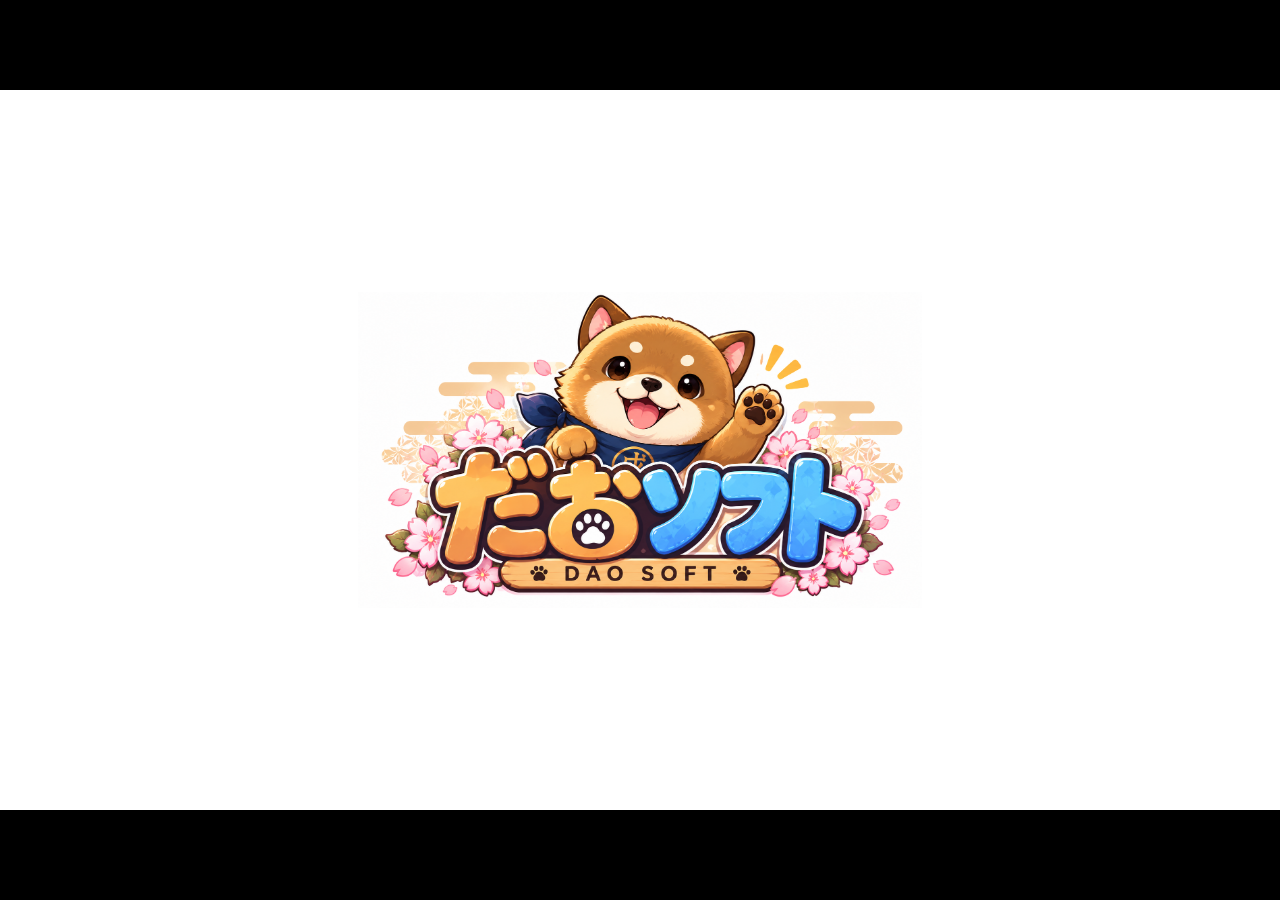
==== commit 1cc3c8ca: "feat: 多言語UIの実装とスタイルの追加 - index.htmlに多言語UI共通スタイルのCSSを追加しました。 - 新しいロゴ画像をdata/image/logo.pngに追加しました。 - " ====
--- a/index.html
+++ b/index.html
@@ -12,6 +12,9 @@
 
         <!-- 独自スキン（ダークブルー・グラスモーフィズムUI。tyrano.cssの後に読み込んで上書き） -->
         <link href="./data/system/custom_skin.css" rel="stylesheet" />
+
+        <!-- 多言語UI 共通スタイル（背景共通・文字はHTML＋data-i18n） -->
+        <link href="./data/system/ui_i18n.css" rel="stylesheet" />
 
         <!-- jQuery -->
         <script src="./tyrano/libs/jquery-3.6.0.min.js"></script>
--- a/data/system/custom_skin.css
+++ b/data/system/custom_skin.css
@@ -7,8 +7,9 @@
 
 :root {
     --tp-accent: #6aa9ff;
-    --tp-panel-bg: linear-gradient(180deg, rgba(10, 14, 22, 0.78), rgba(10, 14, 22, 0.92));
-    --tp-panel-border: rgba(120, 160, 220, 0.4);
+    /* テキストボックス：透過グレー（数値=RGB, 末尾0.0〜1.0が不透明度。小さいほど透ける） */
+    --tp-panel-bg: rgba(0, 0, 0, 0.95);
+    --tp-panel-border: rgba(0, 0, 0, 0.90);
 }
 
 /* メッセージウィンドウ（scene1.ksの message0 レイヤー） */
--- a/data/system/ui_i18n.css
+++ b/data/system/ui_i18n.css
@@ -0,0 +1,573 @@
+/* ============================================================================
+   多言語UI 共通スタイル（背景は共通画像、文字はHTML＋data-i18n）
+     - 背景は言語をまたいで1枚を使い回す（文字を焼き込まない）。
+     - 文字は .ui-* 要素に data-i18n で入れ、applyI18n() が流し込む。
+     - レイアウトはCSSに任せる → 英語など文字長が違っても座標破綻しない。
+   画面を増やすときは .ui-screen--xxx を足していく。
+   ============================================================================ */
+
+/* 画面全面に敷く共通コンテナ。ゲーム解像度(1280x720想定)に合わせる。
+   .tyrano_base の上に重ねる前提で position:absolute。 */
+.ui-screen {
+    position: absolute;
+    left: 0;
+    top: 0;
+    width: 1280px;
+    height: 720px;
+    box-sizing: border-box;
+    font-family: "Noto Sans JP", "游ゴシック", YuGothic, sans-serif;
+    color: #ffe9c2;
+    /* Tyranoの[button]は free/fix レイヤ(z-index 999999〜99999999)に置かれる。
+       HTMLメニューはその上に載せないとクリックがレイヤに吸われて押せない。
+       →エンジンの最大値(約1億)より確実に上へ。 */
+    z-index: 100000000;
+    pointer-events: none;       /* 既定は透過。操作させたい要素だけ下で復活 */
+    user-select: none;
+
+    /* --- 配色トークン（上品な和風：淡金×墨紺）。ここを変えると全UIが揃う --- */
+    --ink-1:   #1c273f;   /* 墨紺（明） 面の上側 */
+    --ink-2:   #0b111f;   /* 墨紺（暗） 面の下側・地 */
+    --gold:    #c2a266;   /* 淡めの金（罫線）。オレンジみを抑える */
+    --gold-hi: #ecdcae;   /* 金の照り（縁・文字ハイライト） */
+    --gold-lo: #8a6c3a;   /* 金の陰 */
+    --ivory:   #f3ecdb;   /* 文字色（温かい生成り） */
+    --muted:   #a7b0c4;   /* 副次テキスト（数値・補助）淡い藍白 */
+}
+
+/* 装飾用の擬似要素は一切クリックを奪わない（＝ボタン押下バグの予防） */
+.ui-screen *::before,
+.ui-screen *::after {
+    pointer-events: none;
+}
+/* 操作可能パーツはクリックを受け取る */
+.ui-screen .ui-btn,
+.ui-screen .ui-control,
+.ui-screen [data-onclick] {
+    pointer-events: auto;
+}
+
+/* --- 共通背景：墨のグラデに極薄の青海波を敷く（画像不要・言語非依存） --------
+   紺〜黒の深い縦グラデ＋中央上の淡い月光＋ごく薄い波紋。周囲を落として奥行き。
+   波紋は主張させず「気配」程度に（前バージョンは濃すぎてダサかったので抑制）。 */
+.ui-screen--config {
+    background-color: #0e1524;
+    background-image:
+        /* 中央上からの淡い月光 */
+        radial-gradient(120% 80% at 50% -10%, rgba(120, 150, 210, 0.18), transparent 55%),
+        /* 縦の墨グラデ（上やや明→下は締める） */
+        linear-gradient(180deg, #16203a 0%, #101827 45%, #080d17 100%),
+        /* 青海波：ごく薄く、大きめの弧で上品に */
+        radial-gradient(circle at 100% 150%,
+            transparent 38%, rgba(150, 178, 224, 0.05) 38.5%, rgba(150, 178, 224, 0.05) 41%, transparent 41.5%),
+        radial-gradient(circle at 0 150%,
+            transparent 38%, rgba(150, 178, 224, 0.05) 38.5%, rgba(150, 178, 224, 0.05) 41%, transparent 41.5%);
+    background-size: 100% 100%, 100% 100%, 160px 80px, 160px 80px;
+    background-position: center, center, 0 0, 80px 40px;
+    box-shadow: inset 0 0 320px rgba(0, 0, 0, 0.7);   /* 強めのビネットで中央に視線 */
+}
+
+/* ===== 掛軸(かけじく)風パネル =========================================
+   ・天地に木の軸（両端が軸先のこぶ）  … .cfg-panel::before / ::after
+   ・金襴(きんらん)の表装             … border-image の斜め織り
+   ・藍染和紙の本紙（繊維のムラ入り）  … background
+   本紙の中に見出し・設定行を流し込む。 */
+.cfg-panel {
+    position: absolute;
+    left: 50%;
+    top: 50%;
+    transform: translate(-50%, -50%);
+    width: 700px;
+    max-width: 90%;
+    padding: 44px 52px 50px;
+    /* 藍染和紙：紺のムラ＋縦横の細かな繊維 */
+    background:
+        radial-gradient(85% 55% at 50% 0%, rgba(74, 98, 148, 0.22), transparent 62%),
+        repeating-linear-gradient(90deg, rgba(255, 255, 255, 0.014) 0 2px, transparent 2px 5px),
+        repeating-linear-gradient(0deg,  rgba(0, 0, 0, 0.05) 0 3px, transparent 3px 7px),
+        linear-gradient(180deg, #1b2740, #111a2e);
+    /* 金襴の表装：藍地に金糸を織り込んだ細かな斜め紋 */
+    border: 14px solid transparent;
+    border-image: repeating-linear-gradient(45deg,
+        #16233f 0, #16233f 3px,
+        #2c4067 3px, #2c4067 5px,
+        #ecdcae 5px, #ecdcae 6px,
+        #b89a58 6px, #b89a58 8px,
+        #2c4067 8px, #2c4067 10px) 14;
+    border-radius: 2px;
+    box-shadow:
+        0 32px 80px rgba(0, 0, 0, 0.7),
+        inset 0 0 0 1px rgba(236, 220, 174, 0.4),   /* 表装と本紙の境の金線 */
+        inset 0 0 70px rgba(0, 0, 0, 0.5);          /* 本紙中央にかけての陰 */
+}
+/* 天地の軸（木の棒）：本紙より左右に張り出し、両端が丸い軸先 */
+.cfg-panel::before,
+.cfg-panel::after {
+    content: "";
+    position: absolute;
+    left: -28px;
+    right: -28px;
+    height: 26px;
+    background:
+        linear-gradient(180deg, rgba(255, 255, 255, 0.22), transparent 42%),
+        linear-gradient(90deg,
+            #241a11 0, #4a3826 5%, #5f4a32 11%, #3c2e1e 50%,
+            #5f4a32 89%, #4a3826 95%, #241a11 100%);
+    border-radius: 14px;
+    box-shadow:
+        0 5px 12px rgba(0, 0, 0, 0.6),
+        inset 0 -3px 5px rgba(0, 0, 0, 0.5),
+        inset 0 2px 3px rgba(255, 255, 255, 0.12);
+}
+.cfg-panel::before { top: -38px; }
+.cfg-panel::after  { bottom: -38px; }
+
+/* 本紙中央の家紋透かし（丸に二引き＋青海波の気配）。余白に奥行きを与える */
+.cfg-mon {
+    position: absolute;
+    left: 50%;
+    top: 54%;
+    transform: translate(-50%, -50%);
+    width: 300px;
+    height: 300px;
+    border-radius: 50%;
+    opacity: 0.5;
+    pointer-events: none;
+    background:
+        /* 丸の輪郭 */
+        radial-gradient(circle, transparent 62%, rgba(236, 220, 174, 0.10) 62.5%, rgba(236, 220, 174, 0.10) 66%, transparent 66.5%),
+        /* 丸に二引（横二本線）の気配 */
+        linear-gradient(0deg, transparent 44%, rgba(236, 220, 174, 0.08) 44.5%, rgba(236, 220, 174, 0.08) 47%, transparent 47.5%,
+                              transparent 53%, rgba(236, 220, 174, 0.08) 53.5%, rgba(236, 220, 174, 0.08) 56%, transparent 56.5%);
+}
+
+/* 落款（らっかん）：右下の朱印。金成屋の「金」 */
+.cfg-seal {
+    position: absolute;
+    right: 26px;
+    bottom: 22px;
+    width: 46px;
+    height: 46px;
+    display: flex;
+    align-items: center;
+    justify-content: center;
+    font-family: "Yu Mincho", YuMincho, "Hiragino Mincho ProN", "游明朝", serif;
+    font-size: 26px;
+    font-weight: bold;
+    color: rgba(245, 236, 219, 0.92);
+    background: linear-gradient(145deg, #b1352b, #8f241d);
+    border: 1px solid rgba(240, 180, 170, 0.5);
+    border-radius: 5px;
+    box-shadow: 0 2px 8px rgba(0, 0, 0, 0.5), inset 0 0 6px rgba(0, 0, 0, 0.35);
+    transform: rotate(-4deg);
+    opacity: 0.9;
+    pointer-events: none;
+    user-select: none;
+}
+
+/* パネル見出し（設定 / Config）：明朝＋金属グラデ文字で上品に */
+.cfg-title {
+    position: relative;
+    margin: 0 0 28px;
+    padding-bottom: 18px;
+    font-family: "Yu Mincho", YuMincho, "Hiragino Mincho ProN", "游明朝", serif;
+    font-size: 30px;
+    font-weight: bold;
+    letter-spacing: 0.34em;
+    text-indent: 0.34em;            /* letter-spacingの右余りを中央寄せで相殺 */
+    text-align: center;
+    background: linear-gradient(180deg, var(--gold-hi), var(--gold) 55%, var(--gold-lo));
+    -webkit-background-clip: text;
+    background-clip: text;
+    -webkit-text-fill-color: transparent;
+    color: var(--gold-hi);          /* clip未対応時のフォールバック */
+    filter: drop-shadow(0 2px 4px rgba(0, 0, 0, 0.55));
+    border-bottom: none;
+}
+/* 見出し下の金の飾り罫（中央に菱形を挟んだ二本線） */
+.cfg-title::after {
+    content: "";
+    position: absolute;
+    left: 50%;
+    bottom: 0;
+    transform: translateX(-50%);
+    width: 220px;
+    height: 1px;
+    background: linear-gradient(90deg,
+        transparent, rgba(204, 164, 99, 0.15) 15%,
+        var(--gold) 50%,
+        rgba(204, 164, 99, 0.15) 85%, transparent);
+}
+
+/* --- コンフィグ：ラベル行を縦に並べる（パネル内に流し込む） ------------------ */
+.cfg-rows {
+    display: flex;
+    flex-direction: column;
+    gap: 22px;
+}
+.cfg-row {
+    display: flex;
+    align-items: center;
+    min-height: 46px;
+}
+.cfg-row__label {
+    width: 240px;               /* ラベル列の幅。長い言語もここで吸収 */
+    flex: 0 0 auto;
+    font-size: 24px;
+    font-weight: bold;
+    text-shadow: 0 2px 4px rgba(0, 0, 0, 0.65);
+}
+.cfg-row__control {
+    display: flex;
+    align-items: center;
+    gap: 8px;
+}
+
+/* --- 汎用ボタン（戻る・言語切替など） ---------------------------------------
+   墨紺のグラスに金の細縁。ホバーで金がふんわり灯る（box-shadowの金グロー）。 */
+.ui-btn {
+    cursor: pointer;
+    display: inline-flex;
+    align-items: center;
+    justify-content: center;
+    padding: 9px 24px;
+    font-size: 20px;
+    letter-spacing: 0.06em;
+    color: var(--ivory);
+    border: 1px solid rgba(194, 162, 102, 0.6);
+    border-radius: 4px;
+    background: linear-gradient(180deg, #202c46, #0e1526);
+    box-shadow:
+        inset 0 0 0 2px rgba(11, 17, 31, 0.85),    /* 縁のすぐ内の暗い溝 */
+        inset 0 0 0 3px rgba(194, 162, 102, 0.22), /* さらに内の金の細線＝二重縁 */
+        inset 0 1px 0 rgba(255, 255, 255, 0.06),
+        0 4px 12px rgba(0, 0, 0, 0.45);
+    text-shadow: 0 1px 3px rgba(0, 0, 0, 0.75);
+    transition: color 0.18s ease, border-color 0.18s ease,
+                box-shadow 0.18s ease, background 0.18s ease, transform 0.18s ease;
+}
+.ui-btn:hover {
+    color: #fff6e2;
+    border-color: var(--gold-hi);
+    background: linear-gradient(180deg, #2c3c60, #141e34);
+    box-shadow:
+        inset 0 0 0 2px rgba(11, 17, 31, 0.7),
+        inset 0 0 0 3px rgba(236, 220, 174, 0.45),
+        0 0 20px rgba(194, 162, 102, 0.5),         /* 金のふんわりグロー */
+        0 6px 16px rgba(0, 0, 0, 0.55);
+    transform: translateY(-1px);
+}
+.ui-btn:active {
+    transform: translateY(0);
+    box-shadow:
+        inset 0 2px 6px rgba(0, 0, 0, 0.45),
+        0 0 12px rgba(204, 164, 99, 0.35);
+}
+.ui-btn.is-active {
+    color: #1c2338;                                 /* 金地に映える濃色文字 */
+    font-weight: bold;
+    border-color: var(--gold-hi);
+    background: linear-gradient(180deg, var(--gold-hi), var(--gold) 60%, var(--gold-lo));
+    text-shadow: 0 1px 1px rgba(255, 255, 255, 0.35);
+    box-shadow:
+        inset 0 1px 0 rgba(255, 255, 255, 0.5),
+        0 0 16px rgba(204, 164, 99, 0.5),
+        0 2px 8px rgba(0, 0, 0, 0.45);
+}
+
+/* 画面右上に置く戻るボタン等 */
+.ui-topright {
+    position: absolute;
+    right: 40px;
+    top: 24px;
+    display: flex;
+    gap: 10px;
+}
+
+/* --- 共通「閉じる」ボタン（画像 menu_button_close.png の置き換え） -----------
+   CG/回想/実績の右上に置く円形の × ボタン。文字を持たないので言語非依存。
+   .ui-screen--overlay は背景透過・全面透過（ボタンだけクリックを受ける）。 */
+.ui-screen--overlay {
+    background: transparent;
+}
+.ui-btn--close {
+    position: absolute;
+    right: 40px;
+    top: 34px;
+    width: 54px;
+    height: 54px;
+    padding: 0;
+    font-size: 28px;
+    line-height: 1;
+    color: var(--gold-hi);                          /* 金の × */
+    border-radius: 50%;
+    border: 1px solid rgba(204, 164, 99, 0.7);
+    background: radial-gradient(120% 120% at 50% 30%, rgba(34, 46, 74, 0.92), rgba(11, 18, 34, 0.95));
+    box-shadow:
+        inset 0 1px 0 rgba(255, 255, 255, 0.08),
+        0 6px 18px rgba(0, 0, 0, 0.5);
+    text-shadow: 0 1px 4px rgba(0, 0, 0, 0.6);
+}
+/* 内側の細い金の輪（装飾。pointer-eventsは全体ルールでnone） */
+.ui-btn--close::before {
+    content: "";
+    position: absolute;
+    inset: 5px;
+    border-radius: 50%;
+    border: 1px solid rgba(204, 164, 99, 0.28);
+}
+.ui-btn--close:hover {
+    color: #fff6e2;
+    border-color: var(--gold-hi);
+    background: radial-gradient(120% 120% at 50% 30%, rgba(52, 70, 108, 0.95), rgba(18, 28, 50, 0.96));
+    box-shadow:
+        inset 0 1px 0 rgba(255, 255, 255, 0.12),
+        0 0 20px rgba(204, 164, 99, 0.5),           /* 金のふんわりグロー */
+        0 6px 18px rgba(0, 0, 0, 0.5);
+    transform: translateY(-1px) rotate(90deg);      /* ×がくるっと回る */
+}
+
+/* 操作パーツはクリックを受け取る（.ui-screen は既定 pointer-events:none のため） */
+.ui-screen input,
+.ui-screen .cfg-range,
+.ui-screen .cfg-toggle,
+.ui-screen .cfg-toggle .ui-btn {
+    pointer-events: auto;
+}
+
+/* --- 音量・速度スライダー --------------------------------------------------- */
+.cfg-range {
+    -webkit-appearance: none;
+    appearance: none;
+    width: 300px;
+    height: 6px;
+    border-radius: 3px;
+    background: linear-gradient(90deg, rgba(198, 167, 110, 0.85), rgba(198, 167, 110, 0.30));
+    outline: none;
+    cursor: pointer;
+}
+.cfg-range::-webkit-slider-thumb {
+    -webkit-appearance: none;
+    appearance: none;
+    width: 18px;
+    height: 18px;
+    border-radius: 50%;
+    background: #f2e3c0;
+    border: 1px solid #8a6d3b;
+    box-shadow: 0 1px 4px rgba(0, 0, 0, 0.6);
+    cursor: pointer;
+}
+.cfg-val {
+    display: inline-block;
+    min-width: 4em;
+    margin-left: 14px;
+    font-size: 18px;
+    color: #f2e3c0;
+    text-align: right;
+    font-variant-numeric: tabular-nums;
+}
+
+/* --- 2択トグル（ON/OFF・言語など） ----------------------------------------- */
+.cfg-toggle {
+    display: inline-flex;
+    gap: 8px;
+}
+.cfg-toggle .ui-btn {
+    padding: 6px 18px;
+    font-size: 18px;
+}
+
+/* コンフィグ画面は全面でクリックを受け止め、背後のタイトルボタン等へ透過させない */
+.ui-screen--config {
+    pointer-events: auto;
+}
+
+/* ============================================================================
+   タイトル画面メニュー（背景=Tyranoのtitle.pngはそのまま／ボタンだけHTML）
+   実際の動作は透明化したネイティブ[button]へprogrammatic clickで委譲する。
+   ============================================================================ */
+
+/* 透明化するネイティブ[button]（見た目はHTML側が担当） */
+.t_native {
+    opacity: 0 !important;
+    pointer-events: none !important;
+}
+
+/* タイトル用オーバーレイ（背景は透過してキー絵を見せる） */
+.ui-screen--title {
+    background: transparent;
+}
+
+/* 下部中央のメニュー列 */
+.title-menu {
+    position: absolute;
+    left: 50%;
+    bottom: 42px;
+    transform: translateX(-50%);
+    display: flex;
+    gap: 14px;
+}
+/* メニューボタン＝漆塗りの木札風。金の二重縁＋金文字（明朝）で「おしゃれ」に。
+   上辺中央に金の菱形（釘隠し風）ワンポイント。ホバーで金が灯り浮き上がる。 */
+.title-btn {
+    position: relative;
+    min-width: 160px;
+    padding: 17px 22px 16px;
+    font-family: "Yu Mincho", YuMincho, "Hiragino Mincho ProN", "游明朝", serif;
+    font-size: 22px;
+    font-weight: bold;
+    letter-spacing: 0.16em;
+    text-indent: 0.16em;
+    color: var(--gold-hi);                          /* 金文字 */
+    border: 1px solid var(--gold);
+    border-radius: 3px;
+    background: linear-gradient(180deg, #1c2740 0%, #0c1220 100%);
+    box-shadow:
+        inset 0 0 0 3px rgba(9, 14, 26, 0.9),       /* 縁内の暗い溝 */
+        inset 0 0 0 4px rgba(194, 162, 102, 0.28),  /* 金の細線＝二重縁 */
+        inset 0 2px 1px rgba(255, 255, 255, 0.06),
+        0 10px 24px rgba(0, 0, 0, 0.55);
+    text-shadow: 0 1px 3px rgba(0, 0, 0, 0.85), 0 0 10px rgba(194, 162, 102, 0.25);
+}
+/* 上辺中央の金の菱形（釘隠し／飾り鋲のイメージ） */
+.title-btn::before {
+    content: "";
+    position: absolute;
+    left: 50%;
+    top: -5px;
+    width: 10px;
+    height: 10px;
+    transform: translateX(-50%) rotate(45deg);
+    background: linear-gradient(135deg, var(--gold-hi), var(--gold-lo));
+    border: 1px solid rgba(9, 14, 26, 0.6);
+    box-shadow: 0 1px 3px rgba(0, 0, 0, 0.6);
+}
+.title-btn:hover {
+    color: #fff8e6;
+    border-color: var(--gold-hi);
+    background: linear-gradient(180deg, #2a3a5c 0%, #131d33 100%);
+    box-shadow:
+        inset 0 0 0 3px rgba(9, 14, 26, 0.7),
+        inset 0 0 0 4px rgba(236, 220, 174, 0.5),
+        0 0 26px rgba(194, 162, 102, 0.55),         /* 金のふんわりグロー */
+        0 12px 28px rgba(0, 0, 0, 0.6);
+    transform: translateY(-3px);
+}
+
+/* 右上（実績＋言語切替） */
+.title-topright {
+    position: absolute;
+    right: 30px;
+    top: 22px;
+    display: flex;
+    align-items: center;
+    gap: 12px;
+}
+.title-lang .ui-btn {
+    padding: 6px 14px;
+    font-size: 16px;
+}
+
+/* ============================================================================
+   実績 解除トースト（window.uiAchToast がDOMを生成、見た目はここに集約）
+     - 画面右上からスライドインし、数秒で退場して自動除去。
+     - シナリオ進行はブロックしない（pointer-events:none で操作も奪わない）。
+     - 複数同時解除は top をJS側で 84px ずつずらして段積みにする。
+   ============================================================================ */
+.ach-toast {
+    position: fixed;
+    right: 24px;
+    top: 24px;                       /* JSが段目に応じて上書き */
+    z-index: 100002000;              /* .ui-screen(1億)より更に前面 */
+    display: flex;
+    align-items: center;
+    gap: 14px;
+    min-width: 260px;
+    max-width: 460px;
+    padding: 14px 22px 14px 16px;
+    background: linear-gradient(135deg, rgba(38, 28, 54, 0.96), rgba(20, 16, 34, 0.97));
+    border: 1px solid rgba(255, 204, 51, 0.85);
+    border-left: 5px solid #ffcc33;
+    border-radius: 12px;
+    box-shadow: 0 10px 30px rgba(0, 0, 0, 0.55), inset 0 0 0 1px rgba(255, 255, 255, 0.04);
+    color: #fff;
+    font-family: "Noto Sans JP", "游ゴシック", YuGothic, sans-serif;
+    pointer-events: none;            /* 通知は操作を奪わない */
+    user-select: none;
+    /* 初期状態：右外へ退避＋透明。is-show で定位置へ */
+    opacity: 0;
+    transform: translateX(120%);
+    transition: opacity 0.35s ease, transform 0.45s cubic-bezier(0.22, 1, 0.36, 1);
+}
+.ach-toast.is-show {
+    opacity: 1;
+    transform: translateX(0);
+}
+.ach-toast__icon {
+    flex: 0 0 auto;
+    width: 46px;
+    height: 46px;
+    display: flex;
+    align-items: center;
+    justify-content: center;
+    font-size: 26px;
+    line-height: 1;
+    border-radius: 50%;
+    background: radial-gradient(circle at 50% 35%, rgba(255, 224, 138, 0.35), rgba(255, 204, 51, 0.12));
+    border: 1px solid rgba(255, 204, 51, 0.6);
+    box-shadow: 0 2px 8px rgba(0, 0, 0, 0.4);
+}
+.ach-toast__body {
+    display: flex;
+    flex-direction: column;
+    gap: 2px;
+    min-width: 0;
+}
+.ach-toast__label {
+    font-size: 13px;
+    font-weight: bold;
+    letter-spacing: 0.12em;
+    color: #ffe08a;
+    text-transform: uppercase;
+}
+.ach-toast__name {
+    font-size: 20px;
+    font-weight: bold;
+    line-height: 1.2;
+    text-shadow: 0 2px 4px rgba(0, 0, 0, 0.6);
+    white-space: nowrap;
+    overflow: hidden;
+    text-overflow: ellipsis;
+}
+
+/* ============================================================================
+   起動ロゴ（だおソフト）スプラッシュ
+     first.ks が #boot_logo を生成→ is-show でフェードイン→数秒後にフェードアウト。
+     ロゴPNGは白背景なので画面も白で馴染ませる。
+   ============================================================================ */
+.boot-logo {
+    position: absolute;
+    left: 0;
+    top: 0;
+    width: 1280px;
+    height: 720px;
+    display: flex;
+    align-items: center;
+    justify-content: center;
+    background: #ffffff;
+    z-index: 100001000;              /* .ui-screen(1億)より前面。起動時の最前面 */
+    opacity: 0;
+    transition: opacity 0.6s ease;
+    pointer-events: none;           /* 進行を邪魔しない（タイマーで自動退場） */
+    user-select: none;
+}
+.boot-logo.is-show {
+    opacity: 1;
+}
+/* ここの width が表示サイズ。小さくしたいなら % を下げる（画面幅1280基準） */
+.boot-logo img {
+    width: 44%;                     /* ≈563px。全画面より小さめに縮小表示 */
+    max-width: 620px;
+    height: auto;
+    -webkit-user-drag: none;
+    user-select: none;
+}
